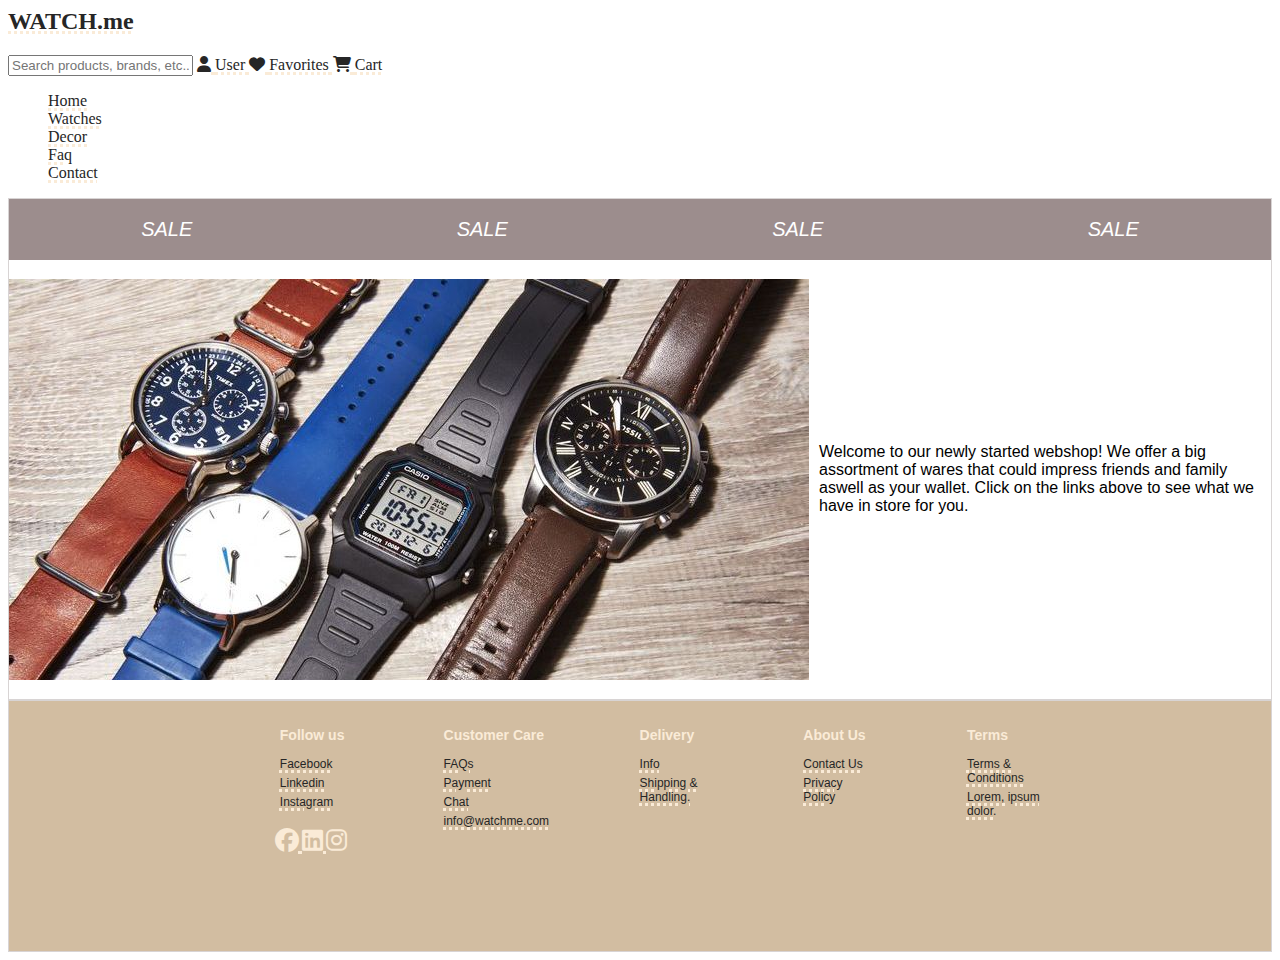
==== index.html @ 7cea358f "Main-content-done" ====
<meta charset="UTF-8" />
    <meta http-equiv="X-UA-Compatible" content="IE=edge" />
    <meta name="viewport" content="width=device-width, initial-scale=1.0" />
    <link rel="stylesheet" href="https://cdnjs.cloudflare.com/ajax/libs/font-awesome/6.2.0/css/all.min.css"> <!--ikon lÃ¤nk-->
    <title>Watch.me</title>
    <link rel="stylesheet" href="css/style.css" />
  </head>
  <body>
    <header>
        <h2 id="logo"><a href="">WATCH.me</a></h2>
        <input type="text" placeholder="Search products, brands, etc..">
        <a class="icon" href="#">
            <i class="fa fa-user"></i>
            <span class="icon-text">User</span>
        </a>
        <a class="icon" href="#">
            <i class="fa fa-heart"></i>
            <span class="icon-text">Favorites</span>
        </a>
        <a class="icon" href="#">
            <i class="fa fa-shopping-cart"></i>
            <span class="icon-text">Cart</span>
        </a>

        <ul>
            <a href="#"><li>Home</li></a>
            <a href="#"><li>Watches</li></a>
            <a href="#"><li>Decor</li></a>
            <a href="#"><li>Faq</li></a>
            <a href="#"><li>Contact</li></a>
        </ul>
    </header>
    </div>

<!-- Main-content -->
   

    <main>
      <div class="banner-container">
        <div class="banner1">SALE</div>
        <div class="banner2">SALE</div>
        <div class="banner3">SALE</div>
        <div class="banner4">SALE</div>
      </div>
      
      <div class="img-container">
        <img class="main-img" src="img/main-content-banner.jpg" alt="Clocks">
        <div class="welcome-text">Welcome to our newly started webshop! We offer a big assortment of wares that could impress friends and family aswell as your wallet. Click on the links above to see what we have in store for you.</div>
      </div>
    </main>

      <!--Footer-->

    <footer class="footer">
      <div class="inner-footer">
        <ul>
          <li><h3>Follow us</h3></li>
          <li><a href="#">Facebook</a></li>
          <li><a href="#">Linkedin</a></li>
          <li><a href="#">Instagram</a></li>
          <br>
          <!--ikoner-->
          <a href="#"><i class="fa-brands fa-facebook fa-2x"></i>
            <i class="fa-brands fa-linkedin fa-2x"></i>
            <i class="fa-brands fa-instagram fa-2x"></i>
          </a>
        
        </ul>
        <ul>
          <li><h3>Customer Care</h3></li>
          <li><a href="#">FAQs</a></li>
          <li><a href="#">Payment</a></li>
          <li><a href="#">Chat</a></li>
          <li><a href="mailto:hege@example.com">info@watchme.com</a></li>
        </ul>
        <ul>
          <li><h3>Delivery</h3></li>
          <li><a href="#">Info</a></li>
          <li><a href="#">Shipping & Handling.</a></li>
        </ul>
        <ul>
          <li><h3>About Us</h3></li>
          <li><a href="#">Contact Us</a></li>
          <li><a href="#">Privacy Policy</a></li>
        </ul>
        <ul>
          <li><h3>Terms</h3></li>
          <li><a href="#">Terms & Conditions</a></li>
          <li><a href="#">Lorem, ipsum dolor.</a></li>
      
        </ul>
      </div>
    </footer>
  </body>
</html>
---- css/style.css ----
body {
  background-color: white;
}



main,
footer {
  display: grid;
  margin: 0 auto;
  border: 1px solid rgb(216, 212, 212);
  min-height: 100px;
}


/*******MAIN******/

main {
  min-height: 500px;
}

.img-container{
display:flex;
align-items: center;
justify-content: center;

}

.banner-container {
  display: grid;
  grid-template-columns: repeat(4,1fr);
  grid-auto-rows: 30px;
  font-family: helvetica, Bebas neue, arial;
  font-size: 20px;
  background-color: rgb(156, 141, 141);
  color: white;
  font-style: italic;
}

[class*= "banner"] {
  display: flex;
  align-items: center;
  justify-content: space-around;
}
.welcome-text {
font-family:  arial,helvetica;
margin: 10px;
}

/*******FOOTER******/

a{
  text-decoration: 3px underline dotted antiquewhite;
  color: #262626;
}

.footer {
  min-height: 250px;
  background-color: #d2bda1;
  font-size: 12px;
  font-family: helvetica, Bebas neue, arial;
}

.inner-footer{
  max-width: 1100px;
  margin: 0 auto;
  padding: 0 20px;


  display: grid;
  grid-template-columns: repeat(5, 1fr);
  column-gap: 5%;
  
}

.inner-footer li{
  color: antiquewhite;
  margin: 5px;
}

ul{
  list-style: none;
}
.fa-brands{
  color: antiquewhite;
}
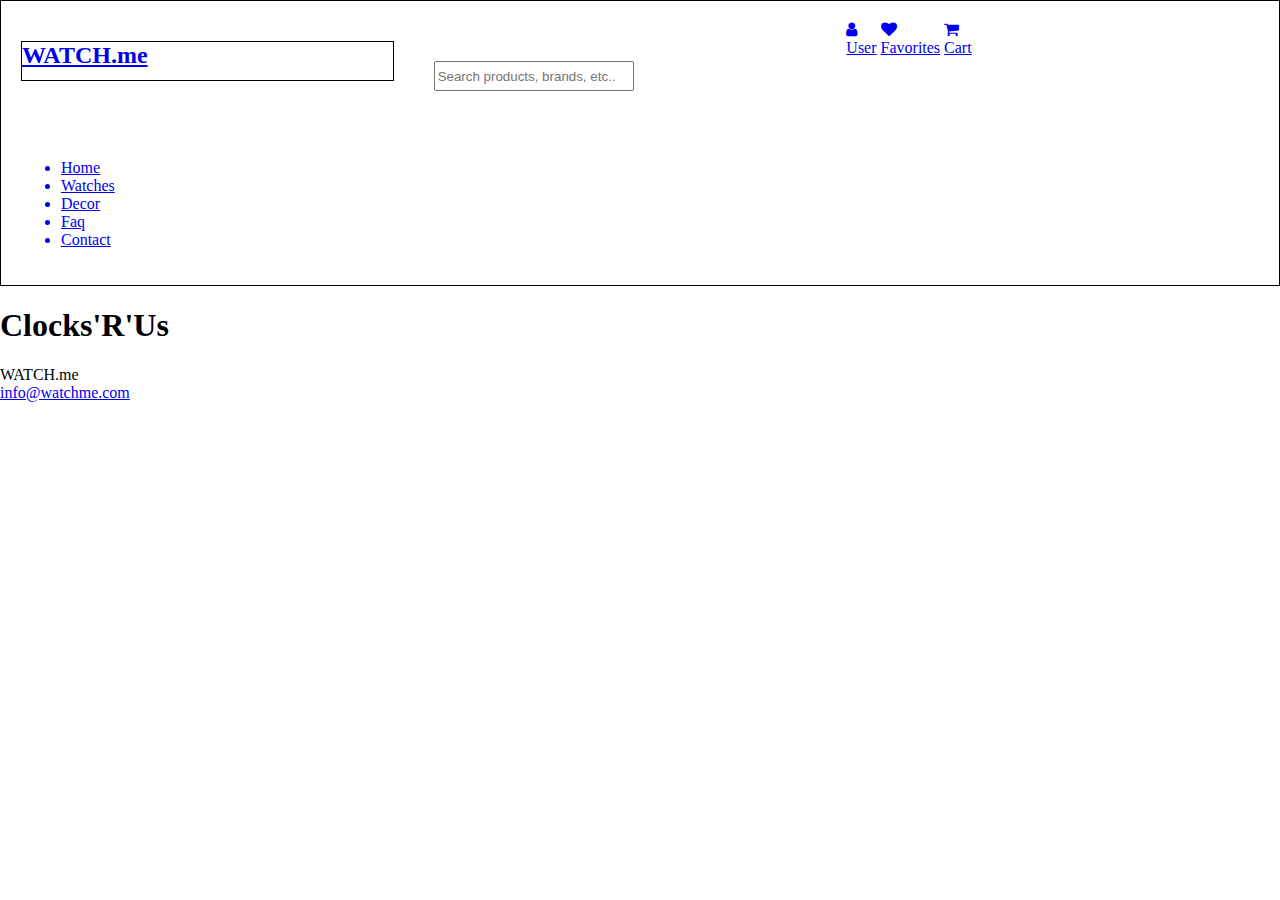
==== commit ed637629: "css grids" ====
--- a/index.html
+++ b/index.html
@@ -1,95 +1,49 @@
-<meta charset="UTF-8" />
-    <meta http-equiv="X-UA-Compatible" content="IE=edge" />
-    <meta name="viewport" content="width=device-width, initial-scale=1.0" />
-    <link rel="stylesheet" href="https://cdnjs.cloudflare.com/ajax/libs/font-awesome/6.2.0/css/all.min.css"> <!--ikon lÃ¤nk-->
-    <title>Watch.me</title>
-    <link rel="stylesheet" href="css/style.css" />
-  </head>
-  <body>
+<!DOCTYPE html>
+<html lang="en">
+<head>
+    <meta charset="UTF-8">
+    <meta http-equiv="X-UA-Compatible" content="IE=edge">
+    <meta name="viewport" content="width=device-width, initial-scale=1.0">
+    <title>Clocks'R'Us</title>
+    <link rel="stylesheet" href="css/header.css">
+    <link rel="stylesheet" href="https://cdnjs.cloudflare.com/ajax/libs/font-awesome/4.7.0/css/font-awesome.min.css">
+    
+</head>
+<body>
     <header>
-        <h2 id="logo"><a href="">WATCH.me</a></h2>
-        <input type="text" placeholder="Search products, brands, etc..">
-        <a class="icon" href="#">
-            <i class="fa fa-user"></i>
-            <span class="icon-text">User</span>
-        </a>
-        <a class="icon" href="#">
-            <i class="fa fa-heart"></i>
-            <span class="icon-text">Favorites</span>
-        </a>
-        <a class="icon" href="#">
-            <i class="fa fa-shopping-cart"></i>
-            <span class="icon-text">Cart</span>
-        </a>
+        <div class="header-wrapper">
+            <h2 id="logo"><a href="index.html">WATCH.me</a></h2>
+            <input id="search-bar" type="text" placeholder="Search products, brands, etc..">
+            
+            <div class="icon-wrapper">
+                <a class="icon" href="#">
+                    <i class="fa fa-user"></i>
+                    <span class="icon-text">User</span>
+                </a>
+                <a class="icon" href="#">
+                    <i class="fa fa-heart"></i>
+                    <span class="icon-text">Favorites</span>
+                </a>
+                <a class="icon" href="#">
+                    <i class="fa fa-shopping-cart"></i>
+                    <span class="icon-text">Cart</span>
+                </a>
+             </div>
 
-        <ul>
-            <a href="#"><li>Home</li></a>
-            <a href="#"><li>Watches</li></a>
-            <a href="#"><li>Decor</li></a>
-            <a href="#"><li>Faq</li></a>
-            <a href="#"><li>Contact</li></a>
-        </ul>
+            <ul class="header-nav">
+                <a href="index.html"><li>Home</li></a>
+                <a href="#"><li>Watches</li></a>
+                <a href="#"><li>Decor</li></a>
+                <a href="#"><li>Faq</li></a>
+                <a href="#"><li>Contact</li></a>
+            </ul>
+        </div>
     </header>
-    </div>
 
-<!-- Main-content -->
-   
-
-    <main>
-      <div class="banner-container">
-        <div class="banner1">SALE</div>
-        <div class="banner2">SALE</div>
-        <div class="banner3">SALE</div>
-        <div class="banner4">SALE</div>
-      </div>
-      
-      <div class="img-container">
-        <img class="main-img" src="img/main-content-banner.jpg" alt="Clocks">
-        <div class="welcome-text">Welcome to our newly started webshop! We offer a big assortment of wares that could impress friends and family aswell as your wallet. Click on the links above to see what we have in store for you.</div>
-      </div>
-    </main>
-
-      <!--Footer-->
-
-    <footer class="footer">
-      <div class="inner-footer">
-        <ul>
-          <li><h3>Follow us</h3></li>
-          <li><a href="#">Facebook</a></li>
-          <li><a href="#">Linkedin</a></li>
-          <li><a href="#">Instagram</a></li>
-          <br>
-          <!--ikoner-->
-          <a href="#"><i class="fa-brands fa-facebook fa-2x"></i>
-            <i class="fa-brands fa-linkedin fa-2x"></i>
-            <i class="fa-brands fa-instagram fa-2x"></i>
-          </a>
-        
-        </ul>
-        <ul>
-          <li><h3>Customer Care</h3></li>
-          <li><a href="#">FAQs</a></li>
-          <li><a href="#">Payment</a></li>
-          <li><a href="#">Chat</a></li>
-          <li><a href="mailto:hege@example.com">info@watchme.com</a></li>
-        </ul>
-        <ul>
-          <li><h3>Delivery</h3></li>
-          <li><a href="#">Info</a></li>
-          <li><a href="#">Shipping & Handling.</a></li>
-        </ul>
-        <ul>
-          <li><h3>About Us</h3></li>
-          <li><a href="#">Contact Us</a></li>
-          <li><a href="#">Privacy Policy</a></li>
-        </ul>
-        <ul>
-          <li><h3>Terms</h3></li>
-          <li><a href="#">Terms & Conditions</a></li>
-          <li><a href="#">Lorem, ipsum dolor.</a></li>
-      
-        </ul>
-      </div>
-    </footer>
-  </body>
+    <h1>Clocks'R'Us</h1>
+    <footer>
+        <p>WATCH.me<br>
+        <a href="mailto:hege@example.com">info@watchme.com</a></p>
+      </footer>
+</body>
 </html>--- a/css/header.css
+++ b/css/header.css
@@ -0,0 +1,49 @@
+* {
+    box-sizing: border-box;
+}
+
+body {
+    margin: 0;
+    padding: 0;
+}
+
+.header-wrapper {
+    display: grid;
+    grid-template-columns: 1fr 1fr 1fr;
+    grid-template-rows: 1fr 1fr;
+}
+
+#logo,
+header {    
+    border: 1px solid black;
+}
+
+header {
+    padding: 20px;
+}
+
+#logo {
+  height:  40px;
+  margin-right: 40px;
+}
+
+#search-bar {
+    height: 30px;
+    width: 200px;
+   margin-top: 40px;
+}
+
+.icon {
+    display: inline-block;
+    
+}
+
+.icon-text {
+    display: block;
+}
+
+.header-nav {
+    display: inline-block;
+}
+
+
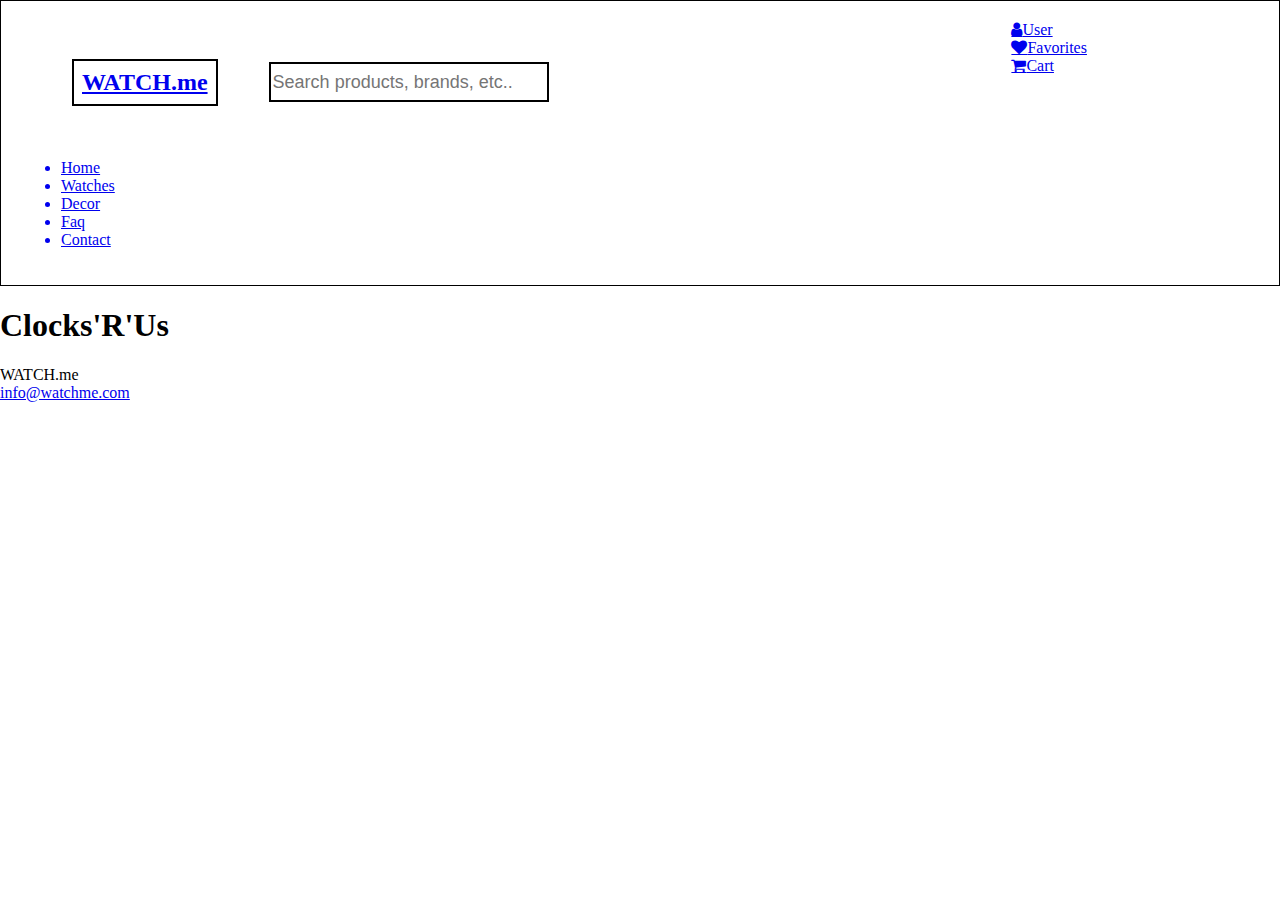
==== commit 6e5d1ebd: "logo and search bar" ====
--- a/index.html
+++ b/index.html
@@ -13,7 +13,10 @@
     <header>
         <div class="header-wrapper">
             <h2 id="logo"><a href="index.html">WATCH.me</a></h2>
-            <input id="search-bar" type="text" placeholder="Search products, brands, etc..">
+
+            <div class="searchbar-wrapper">
+                <input id="search-bar" type="text" placeholder="Search products, brands, etc..">
+            </div>
             
             <div class="icon-wrapper">
                 <a class="icon" href="#">
--- a/css/header.css
+++ b/css/header.css
@@ -9,11 +9,11 @@
 
 .header-wrapper {
     display: grid;
-    grid-template-columns: 1fr 1fr 1fr;
+    grid-template-columns: 1fr 3fr 1fr;
     grid-template-rows: 1fr 1fr;
 }
 
-#logo,
+#logo a,
 header {    
     border: 1px solid black;
 }
@@ -23,18 +23,32 @@
 }
 
 #logo {
-  height:  40px;
-  margin-right: 40px;
+    display:flex;
+    justify-content: center;
+    align-items: center;
 }
 
-#search-bar {
-    height: 30px;
-    width: 200px;
-   margin-top: 40px;
+#logo a {
+    padding: 8px;
+    border: 2px solid black;
+}
+
+.searchbar-wrapper {
+    display: flex;
+    align-items: center;
+    flex: 1 1 280px;
+    
+}
+#search-bar {    
+    border: 2px solid black; 
+    height: 40px;
+    width: 280px;
+    font-size: 18px;
 }
 
 .icon {
-    display: inline-block;
+    display: flex;
+    flex-flow: ;
     
 }
 
@@ -43,7 +57,7 @@
 }
 
 .header-nav {
-    display: inline-block;
+    display: inline;
 }
 
 
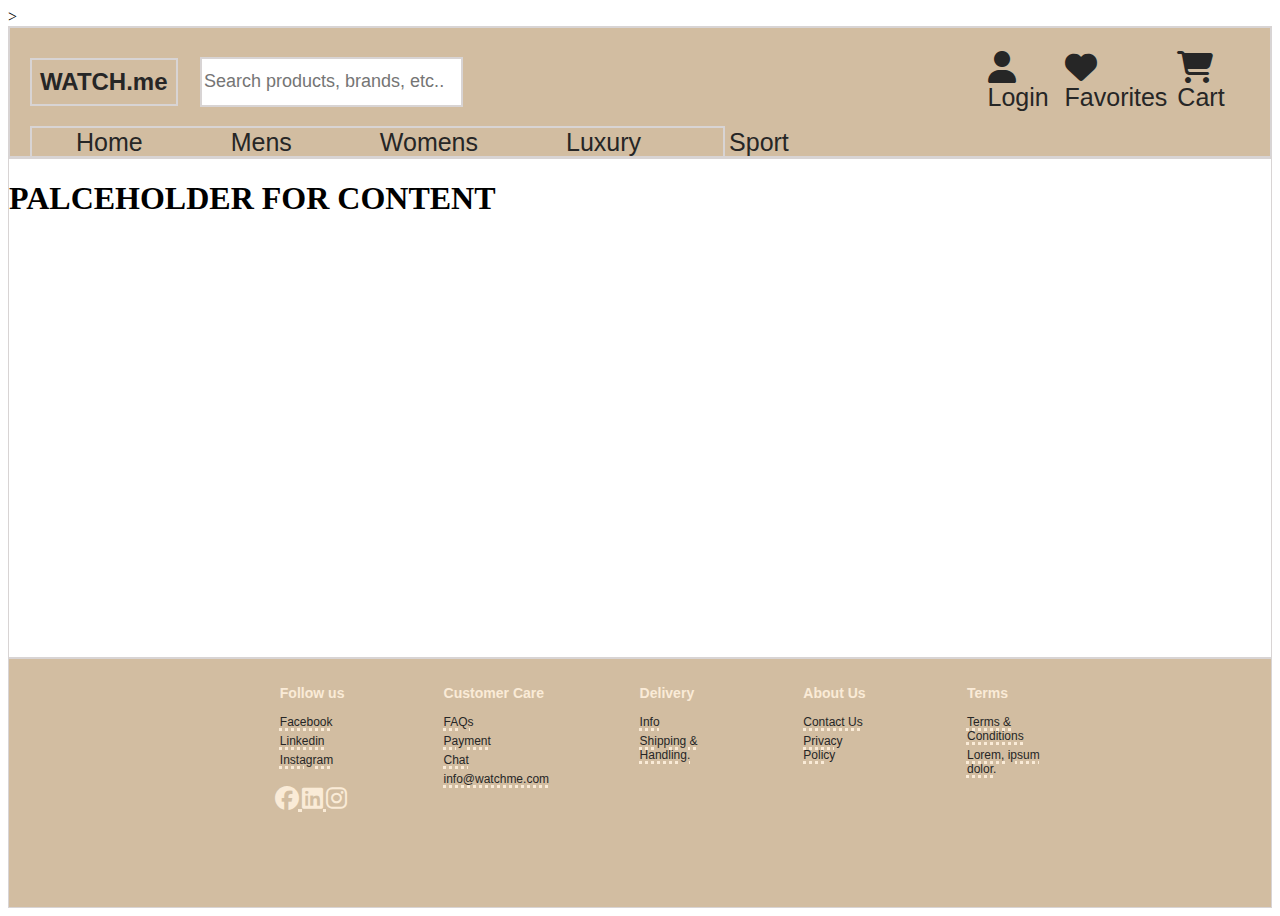
==== commit c23df587: "Merge branch 'header'" ====
--- a/index.html
+++ b/index.html
@@ -6,7 +6,9 @@
     <meta name="viewport" content="width=device-width, initial-scale=1.0">
     <title>Clocks'R'Us</title>
     <link rel="stylesheet" href="css/header.css">
-    <link rel="stylesheet" href="https://cdnjs.cloudflare.com/ajax/libs/font-awesome/4.7.0/css/font-awesome.min.css">
+    <link rel="stylesheet" href="https://cdnjs.cloudflare.com/ajax/
+    libs/font-awesome/6.2.0/css/all.min.css">>
+    <link rel="stylesheet" href="css/style.css" />
     
 </head>
 <body>
@@ -20,33 +22,79 @@
             
             <div class="icon-wrapper">
                 <a class="icon" href="#">
-                    <i class="fa fa-user"></i>
-                    <span class="icon-text">User</span>
+                    <i class="fa fa-user fa-2x"></i>
+                    <span class="icon-text">Login</span>
                 </a>
                 <a class="icon" href="#">
-                    <i class="fa fa-heart"></i>
+                    <i class="fa fa-heart fa-2x"></i>
                     <span class="icon-text">Favorites</span>
                 </a>
                 <a class="icon" href="#">
-                    <i class="fa fa-shopping-cart"></i>
+                    <i class="fa fa-shopping-cart fa-2x"></i>
                     <span class="icon-text">Cart</span>
                 </a>
              </div>
-
-            <ul class="header-nav">
-                <a href="index.html"><li>Home</li></a>
-                <a href="#"><li>Watches</li></a>
-                <a href="#"><li>Decor</li></a>
-                <a href="#"><li>Faq</li></a>
-                <a href="#"><li>Contact</li></a>
-            </ul>
+             
+             <div class="nav-wrapper">
+                <nav class="main-nav">
+                    <ul>
+                        <li><a href="index.html">Home</a></li>
+                        <li><a href="#">Mens</a></li>
+                        <li><a href="#">Womens</a></li>
+                        <li><a href="#">Luxury</a></li>
+                        <li><a href="#">Sport</a></li>
+                    </ul>
+                </nav>
+            </div>
         </div>
     </header>
+    </div>
 
-    <h1>Clocks'R'Us</h1>
-    <footer>
-        <p>WATCH.me<br>
-        <a href="mailto:hege@example.com">info@watchme.com</a></p>
-      </footer>
-</body>
+    <main>
+      <h1>PALCEHOLDER FOR CONTENT</h1>
+    </main>
+
+      <!--Footer-->
+
+    <footer class="footer">
+      <div class="inner-footer">
+        <ul>
+          <li><h3>Follow us</h3></li>
+          <li><a href="#">Facebook</a></li>
+          <li><a href="#">Linkedin</a></li>
+          <li><a href="#">Instagram</a></li>
+          <br>
+          <!--ikoner-->
+          <a href="#"><i class="fa-brands fa-facebook fa-2x"></i>
+            <i class="fa-brands fa-linkedin fa-2x"></i>
+            <i class="fa-brands fa-instagram fa-2x"></i>
+          </a>
+        
+        </ul>
+        <ul>
+          <li><h3>Customer Care</h3></li>
+          <li><a href="#">FAQs</a></li>
+          <li><a href="#">Payment</a></li>
+          <li><a href="#">Chat</a></li>
+          <li><a href="mailto:hege@example.com">info@watchme.com</a></li>
+        </ul>
+        <ul>
+          <li><h3>Delivery</h3></li>
+          <li><a href="#">Info</a></li>
+          <li><a href="#">Shipping & Handling.</a></li>
+        </ul>
+        <ul>
+          <li><h3>About Us</h3></li>
+          <li><a href="#">Contact Us</a></li>
+          <li><a href="#">Privacy Policy</a></li>
+        </ul>
+        <ul>
+          <li><h3>Terms</h3></li>
+          <li><a href="#">Terms & Conditions</a></li>
+          <li><a href="#">Lorem, ipsum dolor.</a></li>
+      
+        </ul>
+      </div>
+    </footer>
+  </body>
 </html>--- a/css/header.css
+++ b/css/header.css
@@ -1,63 +1,116 @@
+:root {
+    --text-color: antiquewhite;
+    --background-color: #d2bda1;
+    --my-font:helvetica, Bebas neue, aril;
+    --border: 2px solid rgb(216, 212, 212);
+}
+
 * {
     box-sizing: border-box;
 }
 
-body {
-    margin: 0;
-    padding: 0;
+
+header {
+    background-color: var(--background-color);
 }
 
+a {
+    font-family: var(--my-font);
+    color: var(--text-color);
+}
 .header-wrapper {
     display: grid;
-    grid-template-columns: 1fr 3fr 1fr;
-    grid-template-rows: 1fr 1fr;
+    grid-template-columns: 170px repeat(4, 1fr);
+    grid-template-rows: 1fr 20px;    
+}
+
+.header-wrapper li {
+    list-style: none;
+}
+
+.header-wrapper li a {
+   text-decoration: none;
 }
 
 #logo a,
-header {    
-    border: 1px solid black;
+header,
+#logo a,
+#search-bar,
+.main-nav ul {    
+    border: var(--border);
 }
 
 header {
-    padding: 20px;
+    padding: 10px 20px 10px 20px;
+   
 }
 
 #logo {
     display:flex;
-    justify-content: center;
+    justify-content: start;
     align-items: center;
+   
 }
 
 #logo a {
     padding: 8px;
-    border: 2px solid black;
+    text-decoration: none;
 }
 
 .searchbar-wrapper {
+    grid-column: 2/3;
     display: flex;
     align-items: center;
-    flex: 1 1 280px;
+    
     
 }
 #search-bar {    
-    border: 2px solid black; 
-    height: 40px;
-    width: 280px;
+    height: 50px;
     font-size: 18px;
+    flex: 1 1 350px;
 }
 
-.icon {
+.icon-wrapper {
+    grid-column: 5/6;
     display: flex;
-    flex-flow: ;
+    align-items: center;
+    margin-left: auto;  
     
+}
+.icon-wrapper a {
+    text-decoration: none;
 }
 
 .icon-text {
-    display: block;
+  font-size: 25px;
+  padding-right: 10px;
 }
 
-.header-nav {
-    display: inline;
+.nav-wrapper {
+    grid-row: 2/3;
+    grid-column: 1/4;
 }
 
+.main-nav ul {
+    display: flex;
+    flex-flow: row nowrap;
+    /* justify-content: space-around; */
+    margin: 0;
+    padding: 0;
+    border-bottom: none;
+ }
+ 
+.main-nav ul li {
+   display: inline-block;
+}
 
+.main-nav ul li a {
+    font-size: 25px;
+    padding-top: 5px;
+    padding: 0 44px;
+ }
+
+ .main-nav ul li a:hover {
+    background-color: lightgrey;
+ }
+
--- a/css/style.css
+++ b/css/style.css
@@ -0,0 +1,86 @@
+body {
+  background-color: white;
+}
+
+
+
+main,
+footer {
+  display: grid;
+  margin: 0 auto;
+  border: 1px solid rgb(216, 212, 212);
+  min-height: 100px;
+}
+
+
+/*******MAIN******/
+
+main {
+  min-height: 500px;
+}
+
+.img-container{
+display:flex;
+align-items: center;
+justify-content: center;
+
+}
+
+.banner-container {
+  display: grid;
+  grid-template-columns: repeat(4,1fr);
+  grid-auto-rows: 30px;
+  font-family: helvetica, Bebas neue, arial;
+  font-size: 20px;
+  background-color: rgb(156, 141, 141);
+  color: white;
+  font-style: italic;
+}
+
+[class*= "banner"] {
+  display: flex;
+  align-items: center;
+  justify-content: space-around;
+}
+.welcome-text {
+font-family:  arial,helvetica;
+margin: 10px;
+}
+
+/*******FOOTER******/
+
+a{
+  text-decoration: 3px underline dotted antiquewhite;
+  color: #262626;
+}
+
+.footer {
+  min-height: 250px;
+  background-color: #d2bda1;
+  font-size: 12px;
+  font-family: helvetica, Bebas neue, arial;
+}
+
+.inner-footer{
+  max-width: 1100px;
+  margin: 0 auto;
+  padding: 0 20px;
+
+
+  display: grid;
+  grid-template-columns: repeat(5, 1fr);
+  column-gap: 5%;
+  
+}
+
+.inner-footer li{
+  color: antiquewhite;
+  margin: 5px;
+}
+
+ul{
+  list-style: none;
+}
+.fa-brands{
+  color: antiquewhite;
+}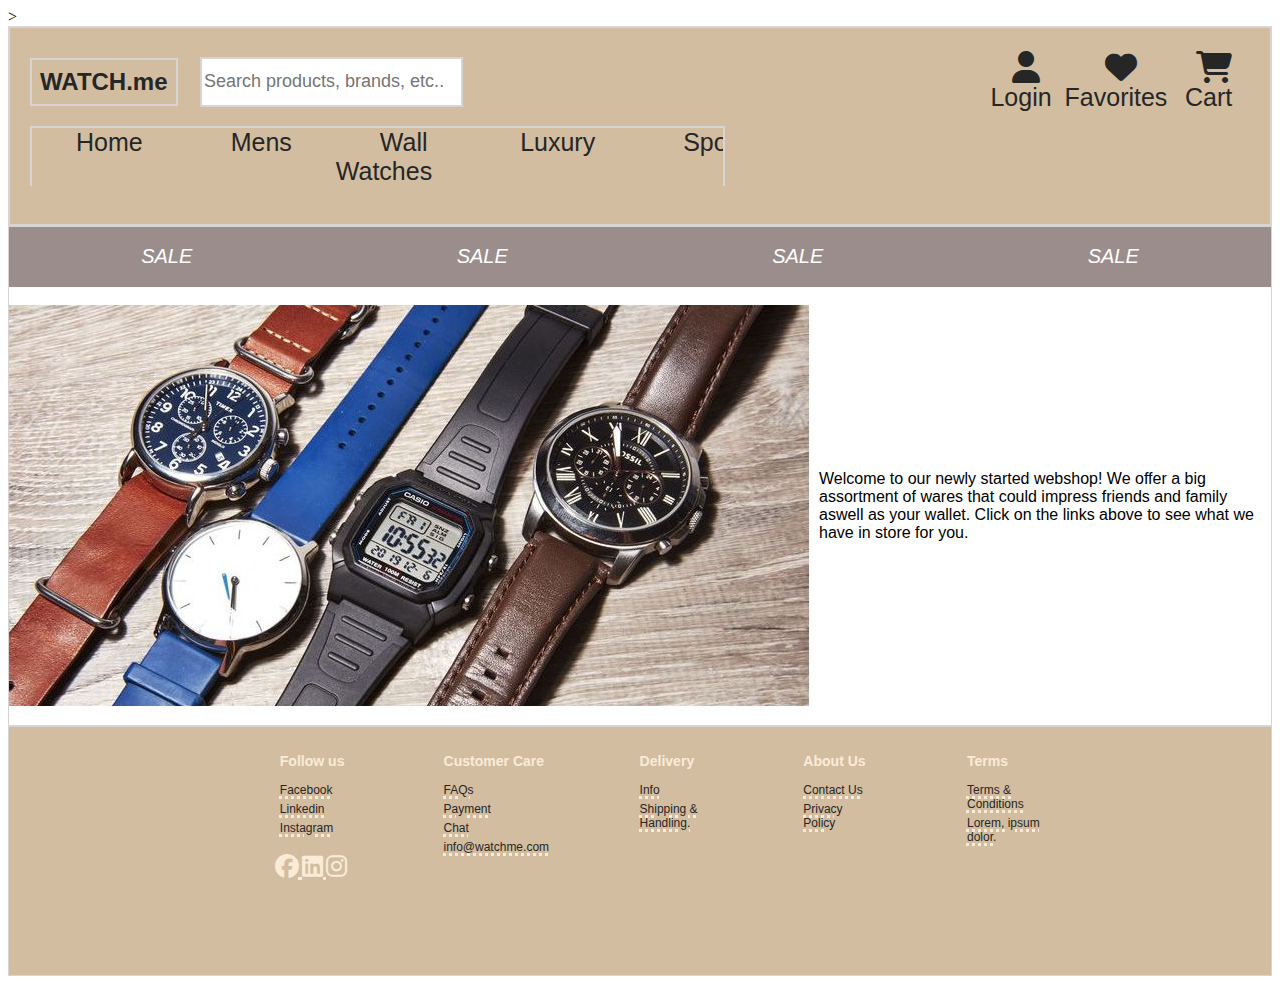
==== commit 1b238bbf: "update-css-wallwatches" ====
--- a/index.html
+++ b/index.html
@@ -4,7 +4,7 @@
     <meta charset="UTF-8">
     <meta http-equiv="X-UA-Compatible" content="IE=edge">
     <meta name="viewport" content="width=device-width, initial-scale=1.0">
-    <title>Clocks'R'Us</title>
+    <title>Watch.me</title>
     <link rel="stylesheet" href="css/header.css">
     <link rel="stylesheet" href="https://cdnjs.cloudflare.com/ajax/
     libs/font-awesome/6.2.0/css/all.min.css">>
@@ -39,10 +39,10 @@
                 <nav class="main-nav">
                     <ul>
                         <li><a href="index.html">Home</a></li>
-                        <li><a href="#">Mens</a></li>
-                        <li><a href="#">Womens</a></li>
-                        <li><a href="#">Luxury</a></li>
-                        <li><a href="#">Sport</a></li>
+                        <li><a href="herrkl.html">Mens</a></li>
+                        <li><a href="wallwatches.html">Wall Watches</a></li>
+                        <li><a href="lyxklockor.html">Luxury</a></li>
+                        <li><a href="sport-watches.html">Sport</a></li>
                     </ul>
                 </nav>
             </div>
@@ -50,8 +50,21 @@
     </header>
     </div>
 
+<!-- Main-content -->
+   
+
     <main>
-      <h1>PALCEHOLDER FOR CONTENT</h1>
+      <div class="banner-container">
+        <div class="banner1">SALE</div>
+        <div class="banner2">SALE</div>
+        <div class="banner3">SALE</div>
+        <div class="banner4">SALE</div>
+      </div>
+      
+      <div class="img-container">
+        <img class="main-img" src="img/main-content-banner.jpg" alt="Clocks">
+        <div class="welcome-text">Welcome to our newly started webshop! We offer a big assortment of wares that could impress friends and family aswell as your wallet. Click on the links above to see what we have in store for you.</div>
+      </div>
     </main>
 
       <!--Footer-->
--- a/css/header.css
+++ b/css/header.css
@@ -21,7 +21,7 @@
 .header-wrapper {
     display: grid;
     grid-template-columns: 170px repeat(4, 1fr);
-    grid-template-rows: 1fr 20px;    
+    grid-template-rows: 1fr 1fr;    
 }
 
 .header-wrapper li {
@@ -79,6 +79,7 @@
 }
 .icon-wrapper a {
     text-decoration: none;
+    text-align: center;
 }
 
 .icon-text {
@@ -94,6 +95,7 @@
 .main-nav ul {
     display: flex;
     flex-flow: row nowrap;
+    overflow: hidden;
     /* justify-content: space-around; */
     margin: 0;
     padding: 0;
--- a/css/style.css
+++ b/css/style.css
@@ -23,8 +23,8 @@
 display:flex;
 align-items: center;
 justify-content: center;
+}
 
-}
 
 .banner-container {
   display: grid;
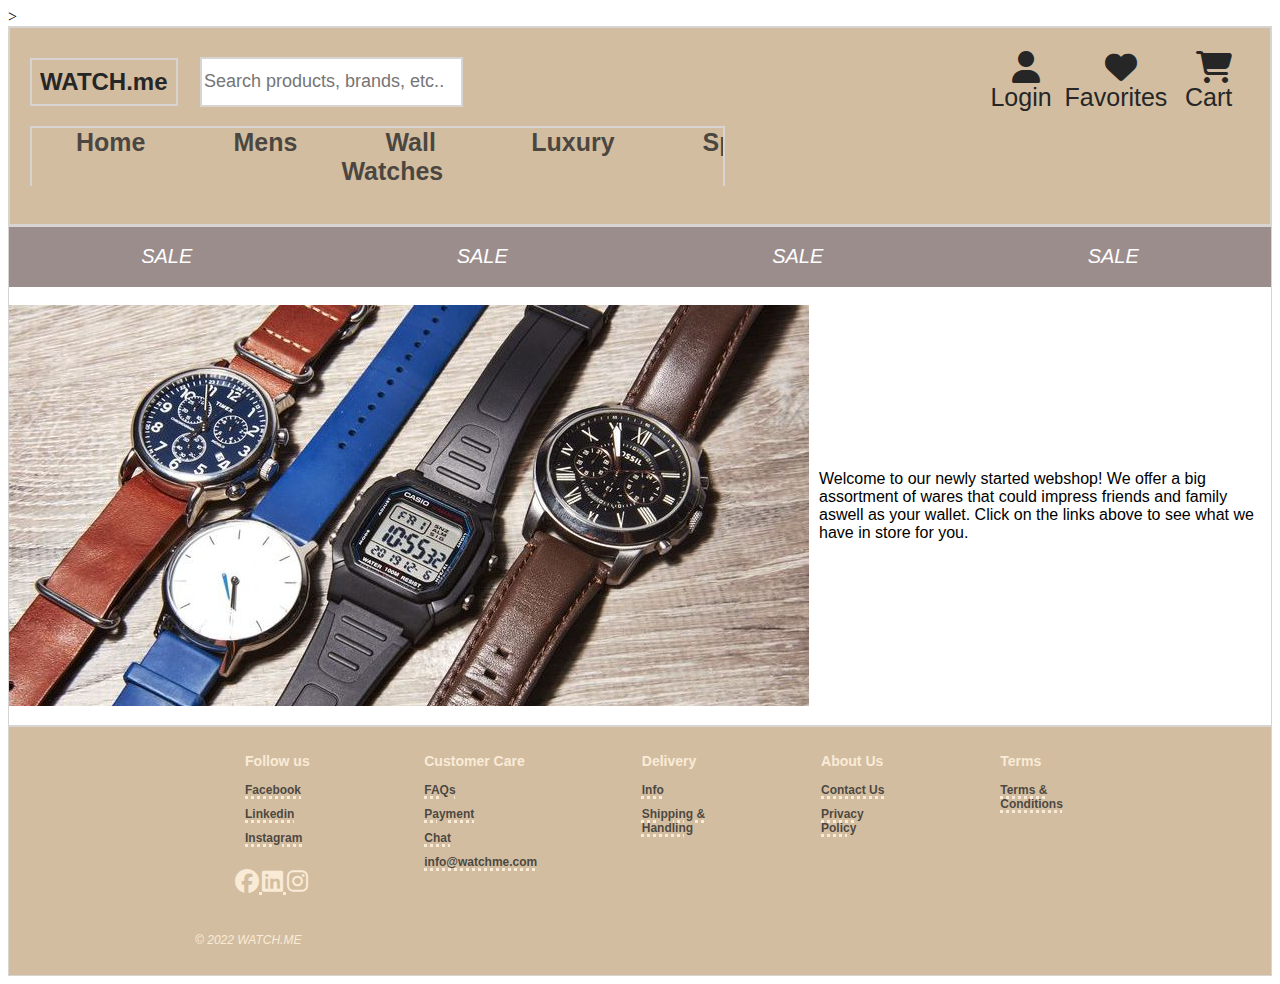
==== commit e32fe166: "Merge pull request #28 from Jonathannilsson90/MainPage-copyright" ====
--- a/index.html
+++ b/index.html
@@ -94,7 +94,7 @@
         <ul>
           <li><h3>Delivery</h3></li>
           <li><a href="#">Info</a></li>
-          <li><a href="#">Shipping & Handling.</a></li>
+          <li><a href="#">Shipping & Handling</a></li>
         </ul>
         <ul>
           <li><h3>About Us</h3></li>
@@ -104,9 +104,10 @@
         <ul>
           <li><h3>Terms</h3></li>
           <li><a href="#">Terms & Conditions</a></li>
-          <li><a href="#">Lorem, ipsum dolor.</a></li>
-      
         </ul>
+        <div class="copy">
+          <p>&copy; 2022 WATCH.ME</p>
+        </div>
       </div>
     </footer>
   </body>
--- a/css/style.css
+++ b/css/style.css
@@ -75,12 +75,22 @@
 
 .inner-footer li{
   color: antiquewhite;
-  margin: 5px;
+  margin: 10px;
 }
 
 ul{
   list-style: none;
 }
+
+ul a{
+  color: #262626c9;
+  font-weight: bold;
+
+}
 .fa-brands{
   color: antiquewhite;
+}
+.copy{
+  color: antiquewhite ;
+  font-style: oblique;
 }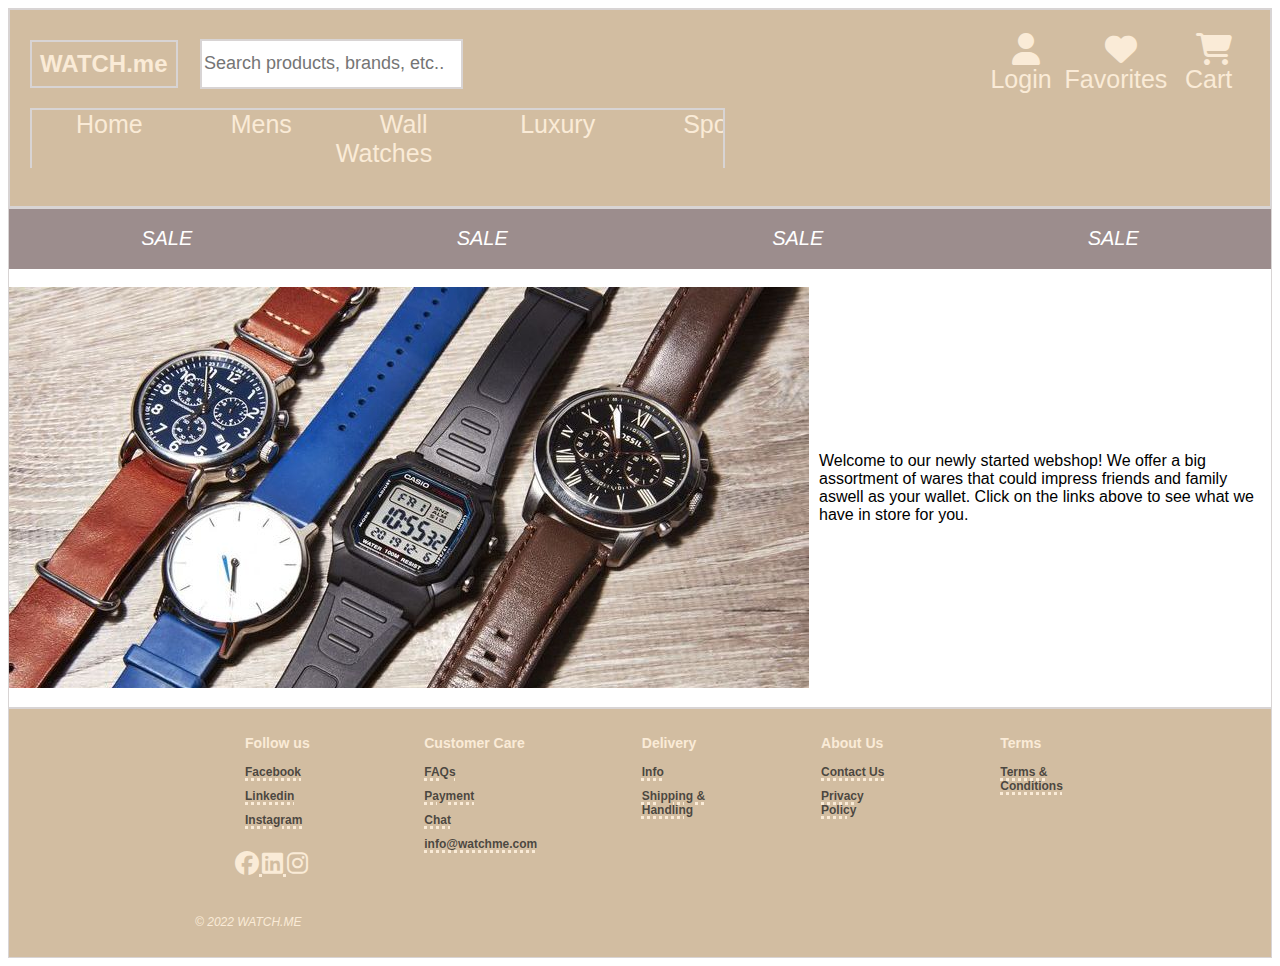
==== commit 28abe587: "Merge pull request #31 from Jonathannilsson90/origin/luxurywatches" ====
--- a/index.html
+++ b/index.html
@@ -7,7 +7,7 @@
     <title>Watch.me</title>
     <link rel="stylesheet" href="css/header.css">
     <link rel="stylesheet" href="https://cdnjs.cloudflare.com/ajax/
-    libs/font-awesome/6.2.0/css/all.min.css">>
+    libs/font-awesome/6.2.0/css/all.min.css">
     <link rel="stylesheet" href="css/style.css" />
     
 </head>
--- a/css/style.css
+++ b/css/style.css
@@ -49,10 +49,7 @@
 
 /*******FOOTER******/
 
-a{
-  text-decoration: 3px underline dotted antiquewhite;
-  color: #262626;
-}
+
 
 .footer {
   min-height: 250px;
@@ -82,7 +79,10 @@
   list-style: none;
 }
 
-ul a{
+.inner-footer a{
+  text-decoration: 3px underline dotted antiquewhite;
+}
+.inner-footer ul a{
   color: #262626c9;
   font-weight: bold;
 
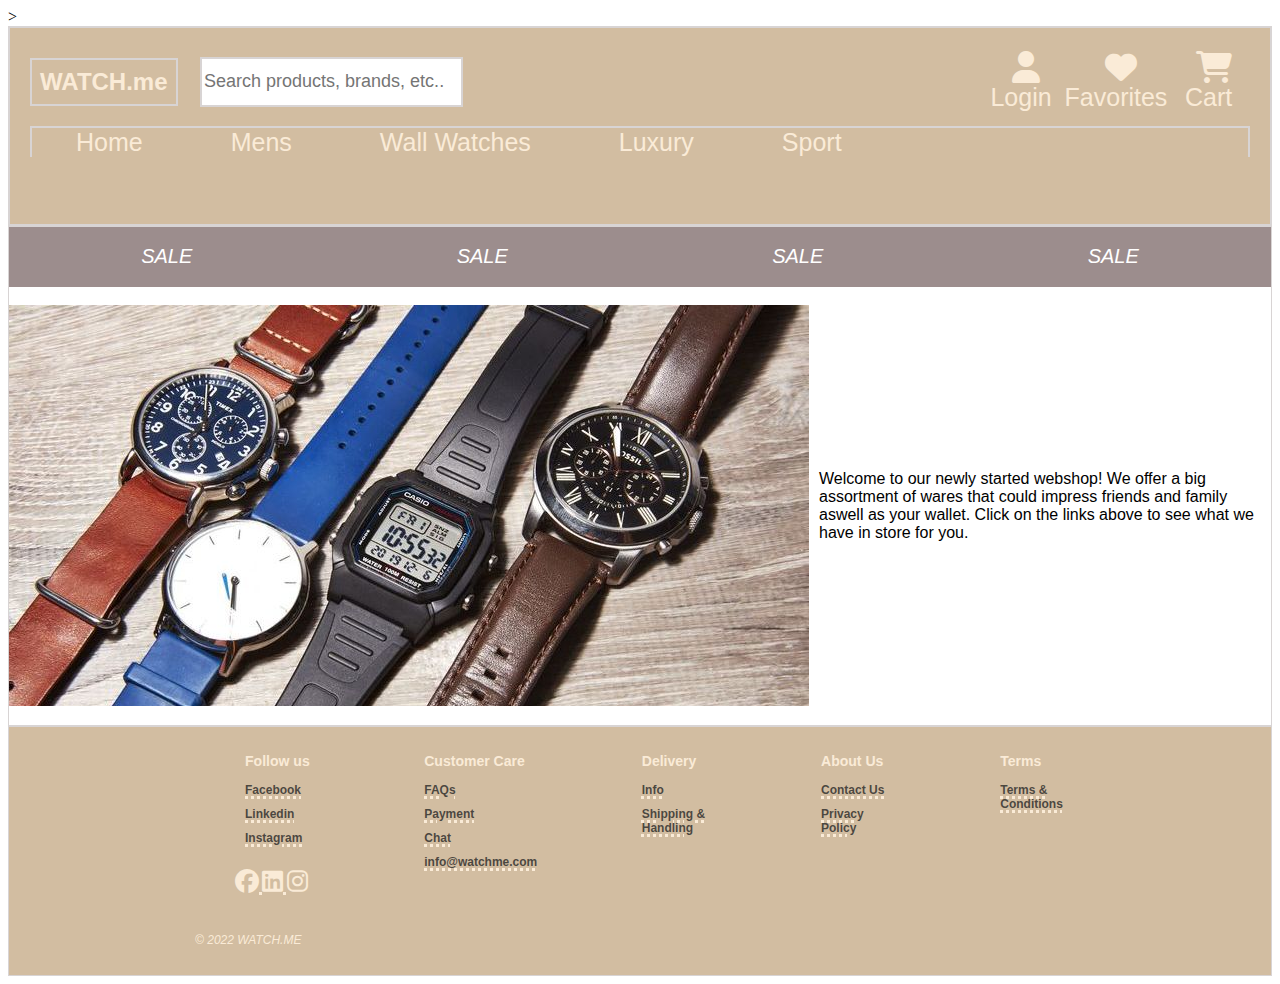
==== commit 5ee13051: "icons" ====
--- a/index.html
+++ b/index.html
@@ -6,8 +6,7 @@
     <meta name="viewport" content="width=device-width, initial-scale=1.0">
     <title>Watch.me</title>
     <link rel="stylesheet" href="css/header.css">
-    <link rel="stylesheet" href="https://cdnjs.cloudflare.com/ajax/
-    libs/font-awesome/6.2.0/css/all.min.css">
+    <link rel="stylesheet" href=https://cdnjs.cloudflare.com/ajax/libs/font-awesome/6.2.0/css/all.min.css>>
     <link rel="stylesheet" href="css/style.css" />
     
 </head>
--- a/css/header.css
+++ b/css/header.css
@@ -89,7 +89,7 @@
 
 .nav-wrapper {
     grid-row: 2/3;
-    grid-column: 1/4;
+    grid-column: 1/6;
 }
 
 .main-nav ul {
@@ -115,4 +115,3 @@
  .main-nav ul li a:hover {
     background-color: lightgrey;
  }
-
